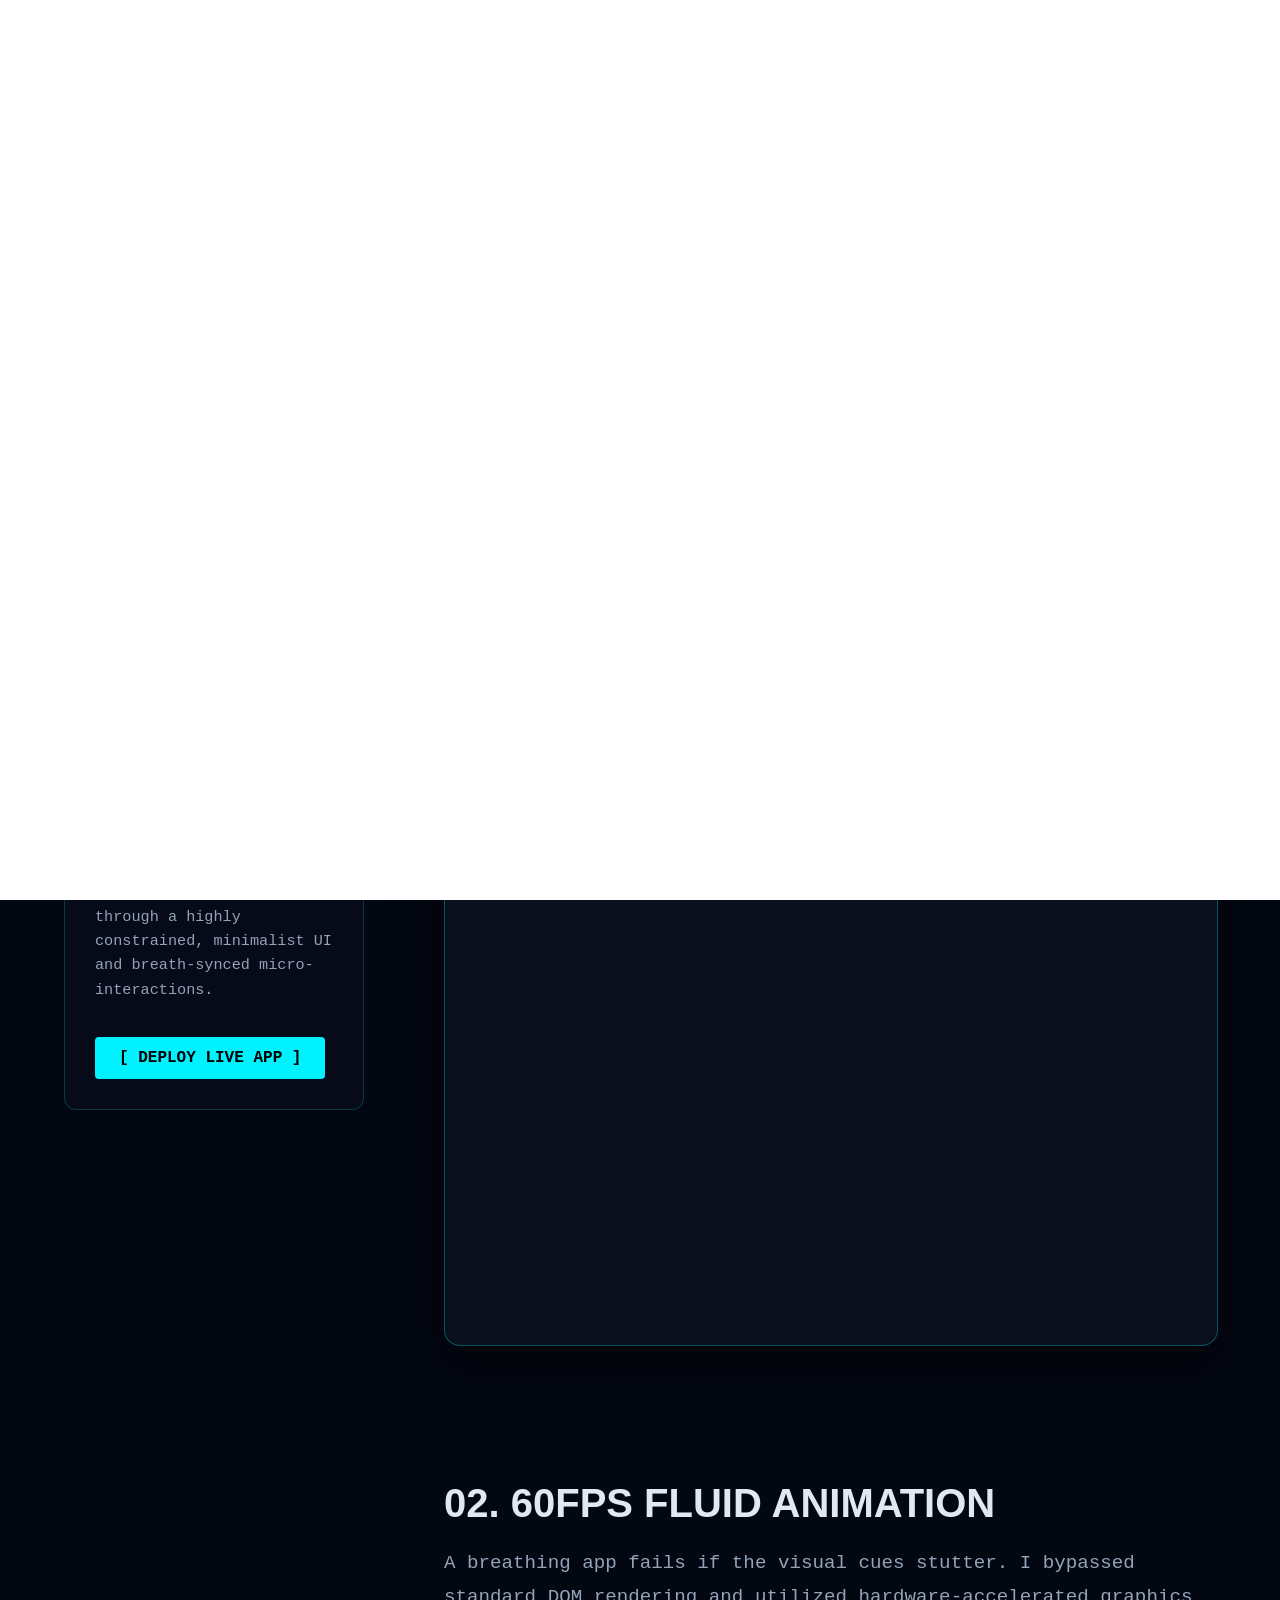
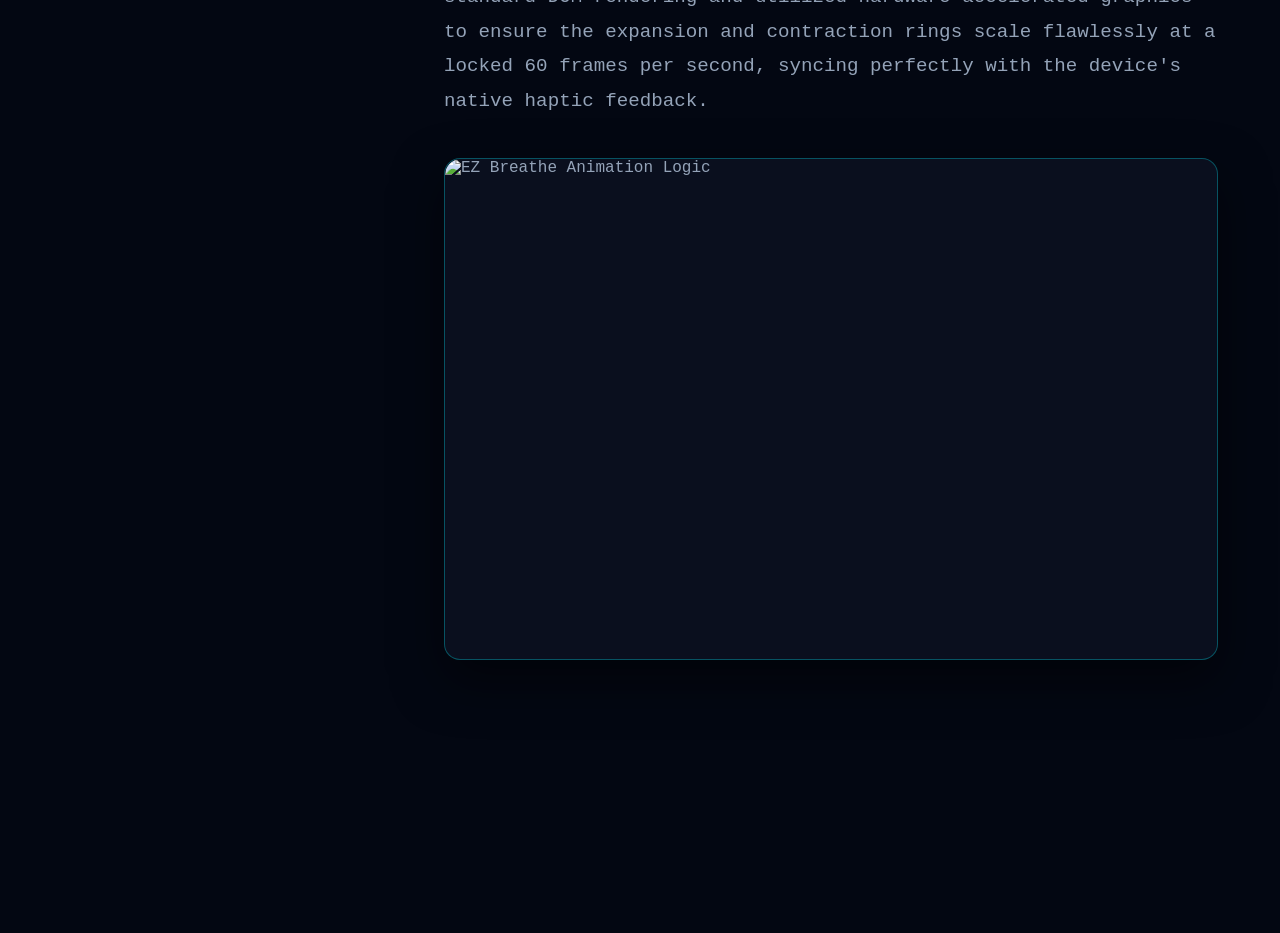
==== ez-breathe.html @ 202538ae "Add files via upload" ====
<!doctype html>
<html lang="en">
  <head>
    <meta charset="UTF-8" />
    <meta name="viewport" content="width=device-width, initial-scale=1.0" />
    <title>EZ Breathe | RG Blueprint</title>
    <link rel="stylesheet" href="project.css" />

    <script src="https://cdnjs.cloudflare.com/ajax/libs/gsap/3.12.2/gsap.min.js"></script>
    <script src="https://cdnjs.cloudflare.com/ajax/libs/gsap/3.12.2/ScrollTrigger.min.js"></script>
  </head>
  <body>
    <div id="entrance-flash"></div>

    <div class="digital-grid"></div>

    <nav class="top-nav">
      <a href="index.html?returnTo=3" class="back-btn"
        >← TERMINATE CONNECTION (BACK)</a
      >
    </nav>

    <main class="blueprint-container">
      <header class="project-hero">
        <p class="sys-code">// SYS.LOAD: PROJECT_03</p>
        <h1 class="neon-text">EZ BREATHE</h1>
        <p class="subtitle">
          Mindfulness in every pixel. A fluid, low-latency mobile experience.
        </p>
      </header>

      <div class="content-split">
        <aside class="tech-sidebar">
          <div class="sticky-wrapper">
            <h3>> TECH_STACK</h3>
            <ul class="tag-list">
              <li>React Native</li>
              <li>Hardware-Accelerated Animation</li>
              <li>Haptic Engine Integration</li>
              <li>State Management (Redux/Context)</li>
            </ul>

            <h3 class="mt-spacing">> SCOPE</h3>
            <p class="scope-text">
              Engineered a cross-platform mindfulness application focused on
              reducing cognitive load through a highly constrained, minimalist
              UI and breath-synced micro-interactions.
            </p>

            <a href="#" class="live-link">[ DEPLOY LIVE APP ]</a>
          </div>
        </aside>

        <section class="project-details">
          <div class="detail-block reveal-element">
            <h2>01. REDUCING COGNITIVE LOAD</h2>
            <p>
              When users open a mindfulness app, they are usually overwhelmed or
              stressed. The architecture of EZ Breathe actively fights "app
              fatigue." There are no complex onboarding menus or pop-ups. The
              app launches directly into the core breathing mechanic, utilizing
              pure black backgrounds to save battery on OLED screens and reduce
              eye strain.
            </p>

            <div class="tilt-wrapper">
              <div
                class="tilt-image blueprint-mockup"
                style="padding: 0; overflow: hidden"
              >
                <img
                  src="assets/ez-breathe-1.png"
                  alt="EZ Breathe Minimal UI"
                  style="
                    width: 100%;
                    height: 100%;
                    object-fit: cover;
                    border-radius: 16px;
                  "
                />
              </div>
            </div>
          </div>

          <div class="detail-block reveal-element">
            <h2>02. 60FPS FLUID ANIMATION</h2>
            <p>
              A breathing app fails if the visual cues stutter. I bypassed
              standard DOM rendering and utilized hardware-accelerated graphics
              to ensure the expansion and contraction rings scale flawlessly at
              a locked 60 frames per second, syncing perfectly with the device's
              native haptic feedback.
            </p>

            <div class="tilt-wrapper">
              <div
                class="tilt-image blueprint-mockup"
                style="padding: 0; overflow: hidden"
              >
                <img
                  src="assets/ez-breathe-2.png"
                  alt="EZ Breathe Animation Logic"
                  style="
                    width: 100%;
                    height: 100%;
                    object-fit: cover;
                    border-radius: 16px;
                  "
                />
              </div>
            </div>
          </div>
        </section>
      </div>
    </main>

    <div id="ambient-particles"></div>

    <script src="project.js"></script>
  </body>
</html>
---- project.css ----
:root {
    --bg-dark: #030712;
    --grid-color: rgba(0, 242, 255, 0.05);
    --cyan: #00f2ff;
    --text-main: #e2e8f0;
    --text-muted: #94a3b8;
}

body, html {
    margin: 0; padding: 0;
    background-color: var(--bg-dark);
    color: var(--text-main);
    font-family: 'Inter', monospace; /* Monospace blend for tech vibe */
    overflow-x: hidden;
}

/* The Wormhole Catcher */
#entrance-flash {
    position: fixed; top: 0; left: 0; width: 100%; height: 100vh;
    background-color: #ffffff; z-index: 9999;
    pointer-events: none; /* Allows clicking once it fades */
}

/* Animated Blueprint Grid */
.digital-grid {
    position: fixed; top: 0; left: 0; width: 100%; height: 100vh; z-index: -1;
    background-image: 
        linear-gradient(var(--grid-color) 1px, transparent 1px),
        linear-gradient(90deg, var(--grid-color) 1px, transparent 1px);
    background-size: 50px 50px;
    background-position: center center;
    /* Slow pan to make it feel alive */
    animation: gridPan 20s linear infinite; 
}
@keyframes gridPan {
    0% { transform: translateY(0); }
    100% { transform: translateY(50px); }
}

/* Navigation */
.top-nav { padding: 30px 5%; }
.back-btn {
    color: var(--cyan); text-decoration: none; font-family: monospace;
    font-size: 0.9rem; letter-spacing: 2px; transition: text-shadow 0.3s;
}
.back-btn:hover { text-shadow: 0 0 10px var(--cyan); }

/* Layout Grid */
.blueprint-container { max-width: 1400px; margin: 0 auto; padding: 0 5%; }
.project-hero { margin: 10vh 0 15vh 0; }
.sys-code { color: var(--cyan); font-family: monospace; letter-spacing: 2px; margin-bottom: 10px; }
.neon-text { 
    font-size: clamp(3rem, 8vw, 6rem); margin: 0; line-height: 1; font-weight: 900;
    text-shadow: 0 0 20px rgba(0, 242, 255, 0.3); letter-spacing: -2px; font-family: 'Inter', sans-serif;
}
.subtitle { font-size: 1.5rem; color: var(--text-muted); max-width: 600px; margin-top: 20px; }

/* 2-Column Split */
.content-split { display: grid; grid-template-columns: 300px 1fr; gap: 80px; align-items: start; padding-bottom: 15vh;}
@media (max-width: 900px) {
    .content-split { grid-template-columns: 1fr; gap: 40px; }
}

/* Sticky Sidebar */
.sticky-wrapper {
    position: sticky; top: 100px; /* Sticks as you scroll */
    background: rgba(10, 15, 30, 0.6); backdrop-filter: blur(10px);
    border: 1px solid rgba(0, 242, 255, 0.2); border-radius: 12px; padding: 30px;
}
.sticky-wrapper h3 { margin-top: 0; color: var(--cyan); font-family: monospace; font-size: 1.2rem; }
.mt-spacing { margin-top: 40px !important; }
.tag-list { list-style: none; padding: 0; margin: 0; }
.tag-list li { margin-bottom: 10px; color: var(--text-main); font-size: 1rem; }
.tag-list li::before { content: "/> "; color: var(--text-muted); }
.scope-text { font-size: 0.95rem; color: var(--text-muted); line-height: 1.6; }
.live-link {
    display: inline-block; margin-top: 20px; color: #000; background: var(--cyan);
    padding: 12px 24px; text-decoration: none; font-weight: bold; border-radius: 4px;
    transition: transform 0.2s, box-shadow 0.2s;
}
.live-link:hover { transform: translateY(-2px); box-shadow: 0 10px 20px rgba(0, 242, 255, 0.3); }

/* Detail Blocks */
.detail-block { margin-bottom: 15vh; }
.detail-block h2 { font-size: 2.5rem; margin-bottom: 20px; font-family: 'Inter', sans-serif;}
.detail-block p { font-size: 1.2rem; color: var(--text-muted); max-width: 800px; line-height: 1.8; margin-bottom: 40px; }

/* Interactive 3D Mockup Box */
.tilt-wrapper { perspective: 1000px; width: 100%; }
.tilt-image {
    width: 100%; height: 500px; background: #0a0f1e;
    border: 1px solid rgba(0, 242, 255, 0.3); border-radius: 16px;
    display: flex; align-items: center; justify-content: center;
    box-shadow: 0 20px 50px rgba(0,0,0,0.5);
    transition: transform 0.1s ease; /* Smooth out the JS tilt */
    will-change: transform; color: var(--text-muted);
}
@media (max-width: 768px) { .tilt-image { height: 300px; } }

/* ==========================================
   AMBIENT DATA PARTICLES (FOREGROUND OVERLAY)
   ========================================== */
#ambient-particles {
    position: fixed; 
    top: 0; left: 0;
    width: 100vw; height: 100vh;
    z-index: 9999; /* Absolute top layer */
    pointer-events: none; /* Let mouse clicks pass through to the text/links below */
    overflow: hidden;
    mix-blend-mode: screen; /* Forces the cyan glow to pop over dark backgrounds */
}

.ambient-particle {
    position: absolute;
    background: #00f2ff; /* Hardcoded cyan to ensure color rendering */
    border-radius: 50%;
    box-shadow: 0 0 12px 2px rgba(0, 242, 255, 1); /* Maximum glow intensity */
    will-change: transform, opacity;
}
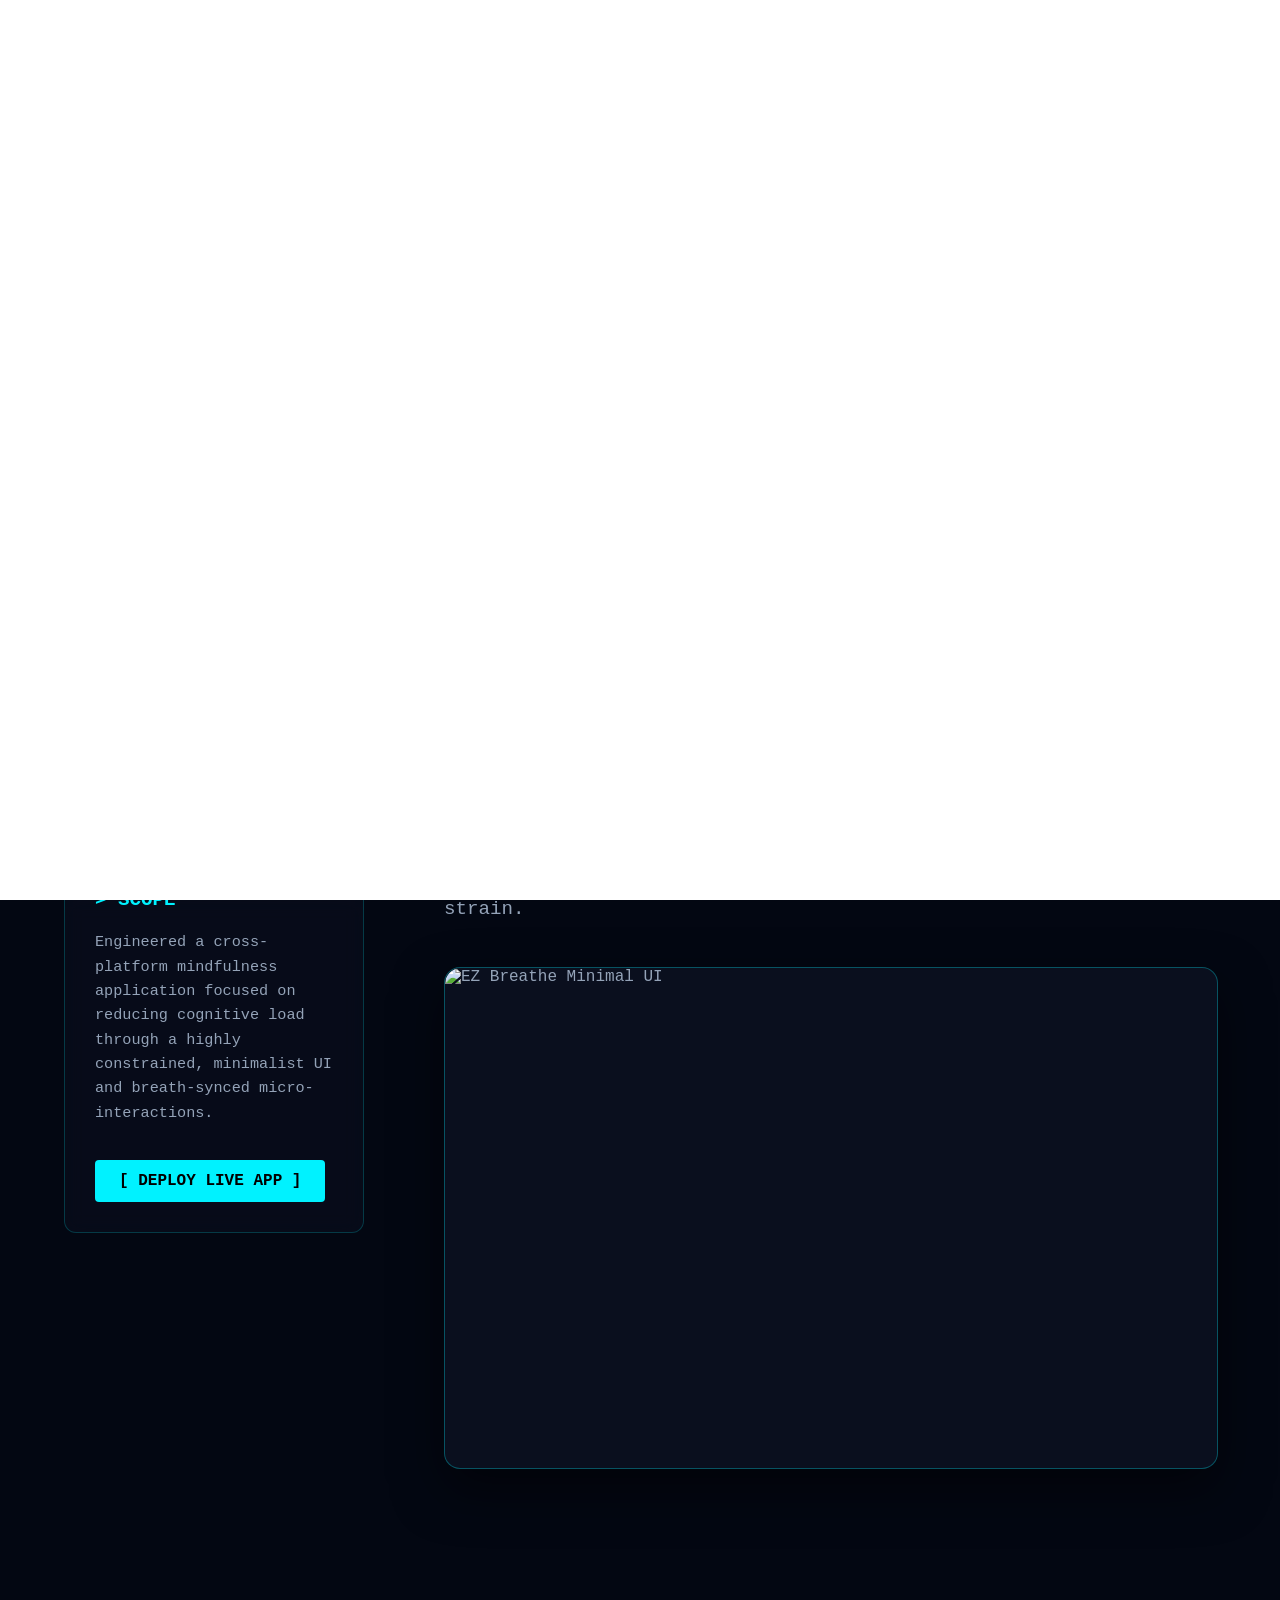
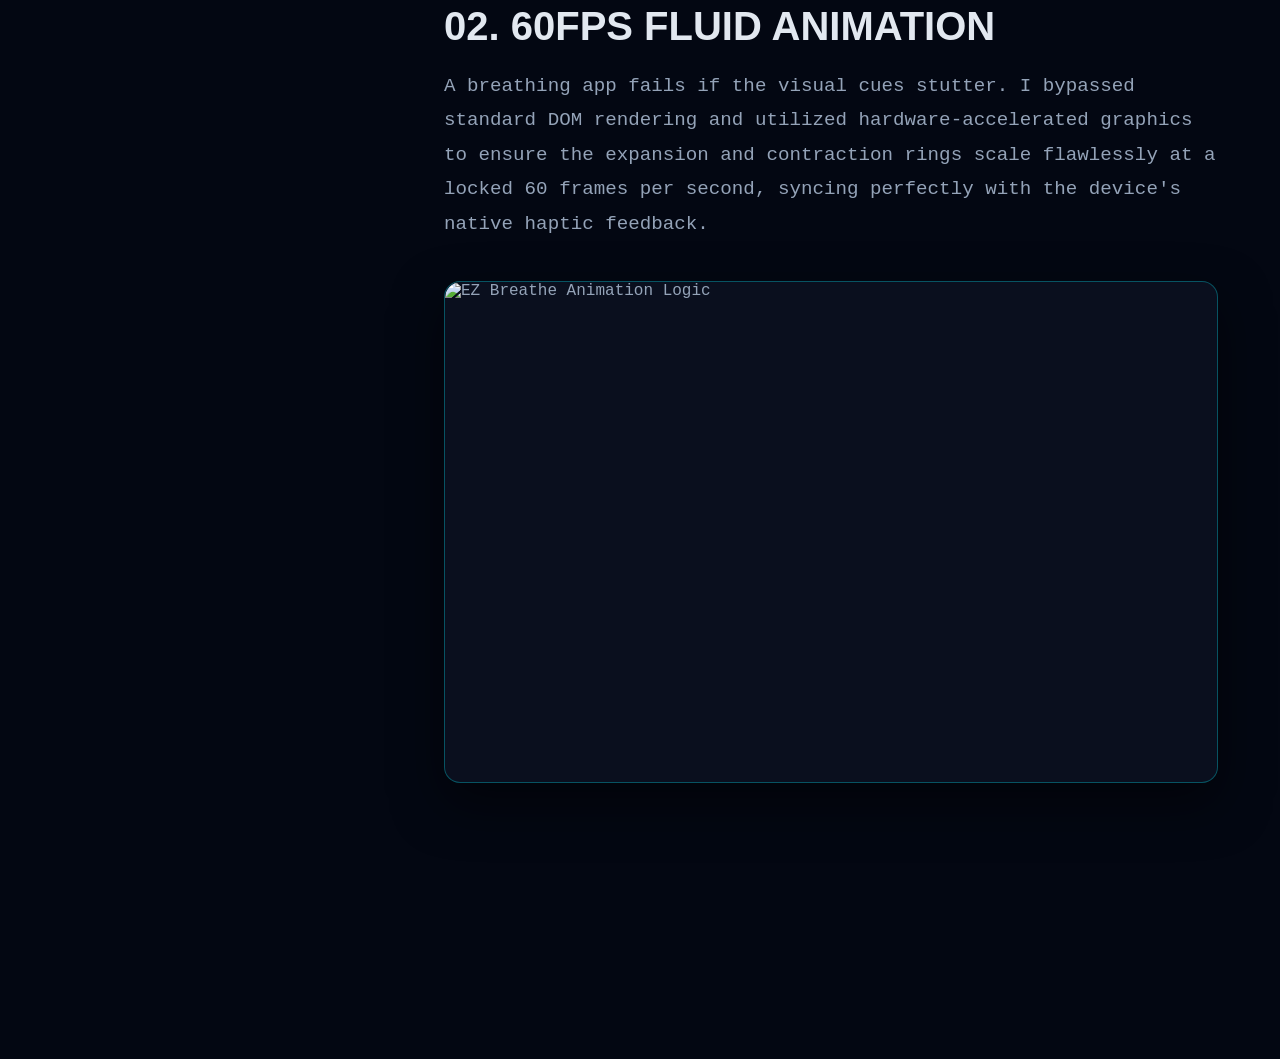
==== commit 632a7ab9: "Add files via upload" ====
--- a/ez-breathe.html
+++ b/ez-breathe.html
@@ -11,6 +11,27 @@
   </head>
   <body>
     <div id="entrance-flash"></div>
+
+    <div id="cursor-dot"></div>
+    <div id="cursor-ring"></div>
+
+    <div id="dev-terminal">
+      <div class="terminal-header">// ROOT ACCESS GRANTED</div>
+      <div id="term-output">
+        <p>> RG_OS v2.4 ONLINE.</p>
+        <p>> Type 'help' for available commands.</p>
+      </div>
+      <div class="term-input-line">
+        <span class="prompt">></span>
+        <input
+          type="text"
+          id="term-input"
+          autocomplete="off"
+          spellcheck="false"
+          autofocus
+        />
+      </div>
+    </div>
 
     <div class="digital-grid"></div>
 
